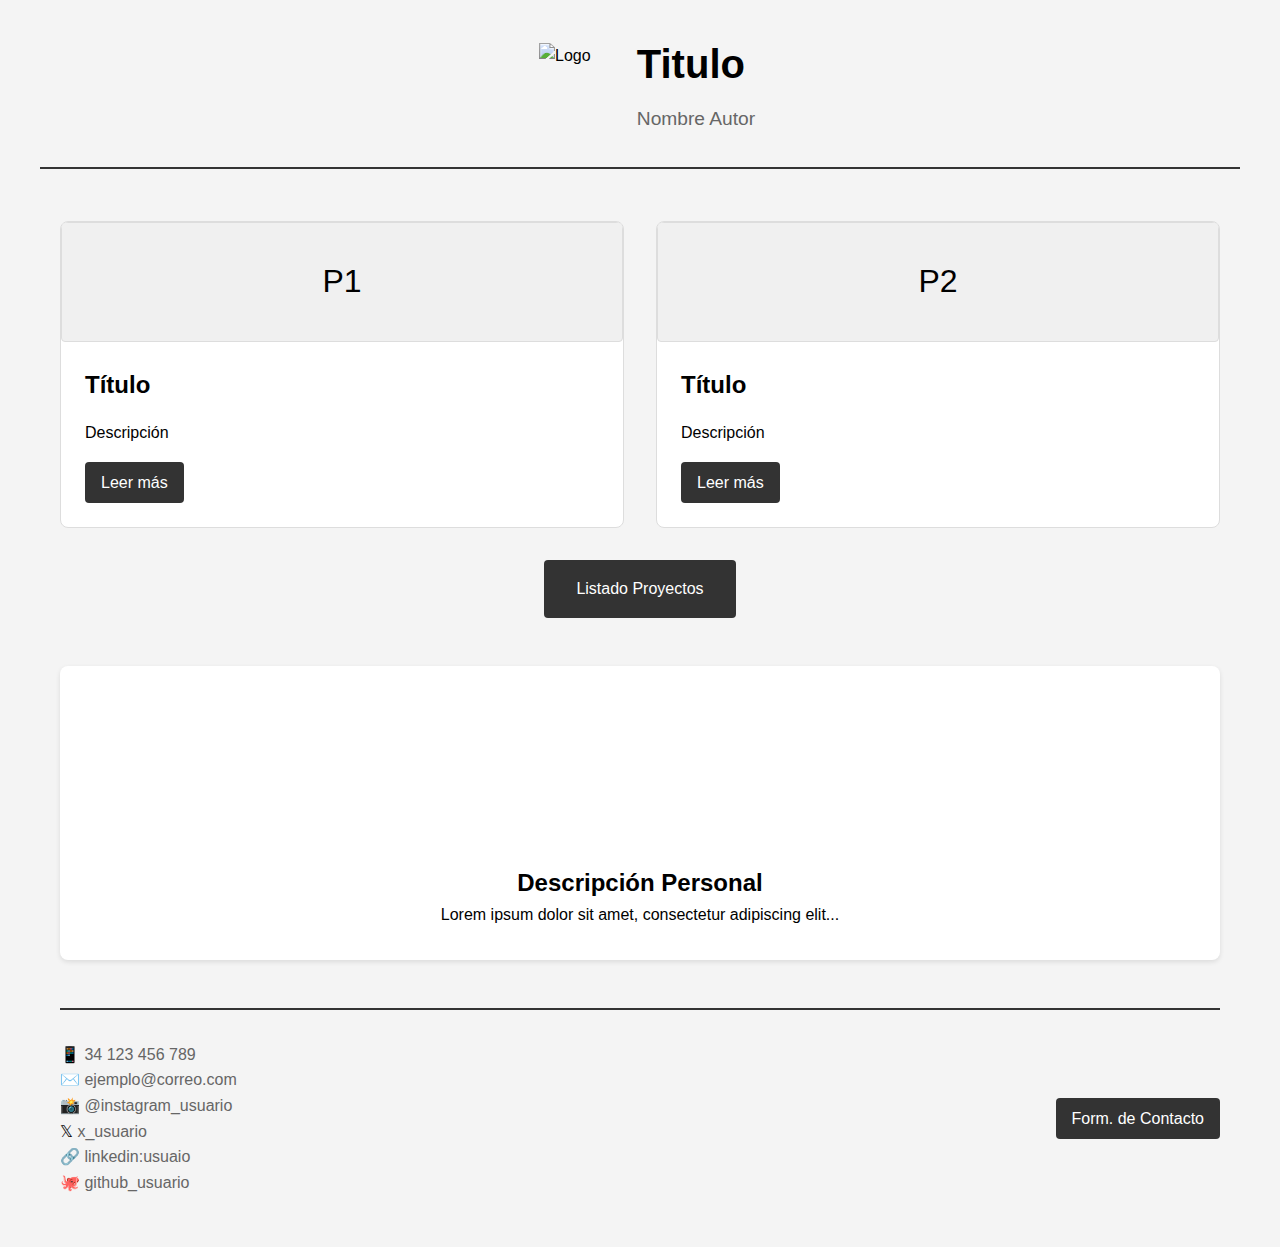
==== TA04/index.html @ 354d7522 "Estructura base" ====
<!DOCTYPE html>
<html lang="es">
<head>
    <meta charset="UTF-8">
    <meta name="viewport" content="width=device-width, initial-scale=1.0">
    <title>Portafolio</title>
    <link rel="stylesheet" href="./src/css/styles.css">
</head>
<body>
    <header class="header">
        <div class="header-content">
            <div class="logo-container">
                <img src="./assets/icons/logo.png" alt="Logo" class="logo">
            </div>
            <div class="title-container">
                <h1 class="main-title">Titulo</h1>
                <p class="author-name">Nombre Autor</p>
            </div>
        </div>
    </header>

    <main class="main-content">
        <div class="projects-container">
            <!-- Proyecto 1 -->
            <article class="project-card">
                <div class="project-image">P1</div>
                <div class="project-info">
                    <h2>Título</h2>
                    <p>Descripción</p>
                    <a href="Pagines/Projecte1.html" class="read-more">Leer más</a>
                </div>
            </article>

            <!-- Proyecto 2 -->
            <article class="project-card">
                <div class="project-image">P2</div>
                <div class="project-info">
                    <h2>Título</h2>
                    <p>Descripción</p>
                    <a href="Pagines/Projecte2.html" class="read-more">Leer más</a>
                </div>
            </article>
        </div>

        <section class="projects-list">
            <a href="Pagines/Llistat.html" class="list-button">Listado Proyectos</a>
        </section>

        <section class="personal-description">
            <div class="profile-image">
                <img src="./assets/Imatges/x.png" alt="Perfil">
            </div>
            <h2>Descripción Personal</h2>
            <p>Lorem ipsum dolor sit amet, consectetur adipiscing elit...</p>
        </section>

        <footer class="contact-footer">
            <div class="personal-info">
                <div class="contact-info">
                    <div class="info-item">
                        <span class="icon">📱</span>
                        <a href="tel:+34123456789">34 123 456 789</a>
                    </div>
                    <div class="info-item">
                        <span class="icon">✉️</span>
                        <a href="mailto:ejemplo@correo.com">ejemplo@correo.com</a>
                    </div>
                </div>
                <div class="social-info">
                    <div class="info-item">
                        <span class="icon">📸</span>
                        <a href="link instagram personal">@instagram_usuario</a>
                    </div>
                    <div class="info-item">
                        <span class="icon">𝕏</span>
                        <a href="Link usuario X">x_usuario</a>
                    </div>
                    <div class="info-item">
                        <span class="icon">🔗</span>
                        <a href="Link de linkedin">linkedin:usuaio</a>
                    </div>
                    <div class="info-item">
                        <span class="icon">🐙</span>
                        <a href="Link de github">github_usuario</a>
                    </div>
                </div>
            </div>
            <div class="contact-form">
                <a href="Pagines/formulari.html" class="contact-button">Form. de Contacto</a>
            </div>
        </footer>
    </main>

    <div id="successMessage" class="form-message form-message-success" style="display: none;">
        ¡Formulario enviado correctamente!
    </div>

    <script src="./src/js/main.js"></script>
</body>
</html>
---- TA04/src/css/styles.css ----
/* Reset y estilos generales */
* {
    margin: 0;
    padding: 0;
    box-sizing: border-box;
}

body {
    font-family: Arial, sans-serif;
    line-height: 1.6;
    background-color: #f5f5f5;
}

/* Estilos para index.html */
/* Header */
.header {
    text-align: center;
    padding: 2rem 0;
    border-bottom: 2px solid #333;
    max-width: 1200px;
    margin: 0 auto;
}

/* Nuevos estilos para el header con logo */
.header-content {
    display: flex;
    align-items: center;
    justify-content: center;
    gap: 2rem;
    max-width: 800px;
    margin: 0 auto;
}

.logo-container {
    width: 80px;
    height: 80px;
    flex-shrink: 0;
}

.logo {
    width: 100%;
    height: 100%;
    object-fit: contain;
}

.title-container {
    text-align: left;
}

.main-title {
    font-size: 2.5rem;
    margin-bottom: 0.5rem;
}

.author-name {
    font-size: 1.2rem;
    color: #666;
}

/* Contenedor principal index */
.main-content {
    max-width: 1200px;
    margin: 0 auto;
    padding: 20px;
}

/* Contenedor de proyectos */
.projects-container {
    display: grid;
    grid-template-columns: repeat(auto-fit, minmax(300px, 1fr));
    gap: 2rem;
    margin: 2rem 0;
}

.project-card {
    border: 1px solid #ddd;
    border-radius: 8px;
    overflow: hidden;
    transition: transform 0.3s ease;
    background-color: white;
}

.project-card:hover {
    transform: translateY(-5px);
    box-shadow: 0 5px 15px rgba(0,0,0,0.1);
}

.project-image {
    background-color: #f0f0f0;
    height: 200px;
    display: flex;
    align-items: center;
    justify-content: center;
    font-size: 2rem;
}

.project-info {
    padding: 1.5rem;
}

.project-info h2 {
    margin-bottom: 1rem;
}

.read-more {
    display: inline-block;
    background-color: #333;
    color: white;
    padding: 0.5rem 1rem;
    text-decoration: none;
    border-radius: 4px;
    margin-top: 1rem;
}

/* Listado de proyectos botón */
.projects-list {
    text-align: center;
    margin: 2rem 0;
}

.list-button {
    display: inline-block;
    background-color: #333;
    color: white;
    padding: 1rem 2rem;
    text-decoration: none;
    border-radius: 4px;
}

/* Descripción personal */
.personal-description {
    text-align: center;
    margin: 3rem 0;
    padding: 2rem;
    background-color: white;
    border-radius: 8px;
    box-shadow: 0 2px 5px rgba(0,0,0,0.1);
}

.profile-image {
    width: 150px;
    height: 150px;
    margin: 0 auto 1rem;
    border-radius: 50%;
    overflow: hidden;
    background-color: #f0f0f0;
}

.profile-image img {
    width: 100%;
    height: 100%;
    object-fit: cover;
}

/* Footer index */
.contact-footer {
    display: flex;
    justify-content: space-between;
    align-items: center;
    padding: 2rem 0;
    border-top: 2px solid #333;
    margin-top: 3rem;
}

/* Modificación para los enlaces del footer */
.info-item a {
    text-decoration: none;
    color: #666;
    transition: color 0.3s ease;
}

.info-item a:hover {
    color: #333;
}

.contact-button {
    display: inline-block;
    background-color: #333;
    color: white;
    padding: 0.5rem 1rem;
    text-decoration: none;
    border-radius: 4px;
}

/* Estilos para Llistat.html */
/* Header lista */
.project-list-header {
    max-width: 800px;
    margin: 0 auto;
    display: flex;
    align-items: center;
    padding: 1rem 2rem;
    border-bottom: 2px solid #333;
    background-color: white;
}

.home-icon {
    font-size: 2rem;
    text-decoration: none;
    color: #333;
    margin-right: 1rem;
}

/* Contenedor principal lista */
.project-list-main {
    max-width: 800px;
    margin: 2rem auto;
    padding: 0 20px;
}

.project-list-item {
    border: 1px solid #ddd;
    border-radius: 8px;
    padding: 1.5rem;
    margin: 1.5rem 0;
    background-color: white;
    box-shadow: 0 2px 5px rgba(0,0,0,0.05);
}

/* Nuevo estilo para los enlaces de título en la lista */
.project-title-link {
    text-decoration: none;
    color: #555;
    transition: color 0.3s ease;
}

.project-title-link:hover {
    color: #333;
}

.project-header {
    display: flex;
    justify-content: space-between;
    align-items: center;
    margin-bottom: 1.5rem;
    padding-bottom: 1rem;
    border-bottom: 1px solid #eee;
}

.project-metadata {
    display: flex;
    gap: 1rem;
    color: #666;
    font-size: 0.9rem;
    padding: 10px;
}

.project-content {
    display: grid;
    grid-template-columns: 2fr 1fr;
    gap: 2rem;
    align-items: start;
}

.project-description {
    line-height: 1.6;
}

.project-details {
    display: flex;
    flex-direction: column;
    gap: 1rem;
}

/* Sistema de estrellas */
.difficulty-rating {
    display: flex;
    gap: 0.25rem;
    justify-content: flex-end;
}

.star {
    color: #ddd;
    font-size: 1.2rem;
}

.star.filled {
    color: #ffd700;
}

/* Imagen del proyecto */
.project-image {
    width: 100%;
    height: 120px;
    border: 1px solid #ddd;
    border-radius: 4px;
    overflow: hidden;
}

.project-image img {
    width: 100%;
    height: 100%;
    object-fit: cover;
}

/* Footer lista */
.project-list-footer {
    max-width: 800px;
    margin: 2rem auto;
    padding: 2rem;
    text-align: center;
    border-top: 1px solid #ddd;
    background-color: white;
}

/*///////////////////////////////////// Estilos Projecte1.html y Projecte2.html ////////////////////////////*/
/* Header proyecto individual */
.project-header {
    display: grid;
    grid-template-columns: auto 1fr;
    align-items: center;
    padding: 2rem;
    max-width: 1200px;
    margin: 0 auto;
    border-bottom: 2px solid #333;
    background-color: white;
}

/* Contenido principal proyecto */
.project-content-main {
    max-width: 1200px;
    margin: 2rem auto;
    padding: 0 20px;
}

.header-title {
    text-align: center;
    margin-right: 2rem;
}

/* Sección hero */
.project-hero {
    margin-bottom: 3rem;
    background-color: white;
    border-radius: 8px;
    overflow: hidden;
    box-shadow: 0 2px 5px rgba(0,0,0,0.1);
}

.project-main-image {
    width: 100%;
    height: 400px;
    overflow: hidden;
}

.project-main-image img {
    width: 100%;
    height: 100%;
    object-fit: cover;
}

.project-description-main {
    padding: 2rem;
    line-height: 1.8;
}

/* Galería de imágenes */
.project-gallery {
    margin: 3rem 0;
}

.gallery-grid {
    display: grid;
    grid-template-columns: repeat(auto-fit, minmax(300px, 1fr));
    gap: 2rem;
}

.gallery-item {
    background-color: white;
    border-radius: 8px;
    overflow: hidden;
    box-shadow: 0 2px 5px rgba(0,0,0,0.1);
}

.gallery-item img {
    width: 100%;
    height: 250px;
    object-fit: cover;
}

.gallery-description {
    padding: 1.5rem;
}

/* Footer proyecto */
.project-footer {
    margin-top: 3rem;
    padding: 2rem;
    border-top: 2px solid #333;
    background-color: white;
}

.social-links {
    text-align: left;
    padding-left: 2rem;
}

/* Media queries */
@media (max-width: 768px) {
    /* Ajustes responsivos header */
    .header-content {
        flex-direction: column;
        gap: 1rem;
    }

    .title-container {
        text-align: center;
    }

    /* Ajustes responsivos index */
    .projects-container {
        grid-template-columns: 1fr;
    }

    .contact-footer {
        flex-direction: column;
        gap: 2rem;
        text-align: center;
    }

    /* Ajustes responsivos lista */
    .project-list-main {
        padding: 0 15px;
    }

    .project-header {
        flex-direction: column;
        align-items: flex-start;
        gap: 0.5rem;
    }

    .project-metadata {
        flex-direction: column;
        gap: 0.5rem;
    }

    .project-content {
        grid-template-columns: 1fr;
        gap: 1.5rem;
    }

    .difficulty-rating {
        justify-content: flex-start;
    }

    /* Ajustes responsivos para proyectos */
    .project-main-image {
        height: 250px;
    }

    .gallery-grid {
        grid-template-columns: 1fr;
    }

    .project-header {
        padding: 1rem;
    }

    .header-title {
        margin-right: 1rem;
    }

    .project-content-main {
        padding: 0 15px;
    }
}

/*///////////////Formulario/////////////////*/
/* Estilos generales */
body {
    font-family: Arial, sans-serif;
    background-color: #f4f4f4;
    margin: 0;
    padding: 0;
}

.container {
    max-width: 600px;
    margin: 40px auto;
    background-color: white;
    padding: 30px;
    border-radius: 8px;
    box-shadow: 0 2px 5px rgba(0, 0, 0, 0.1);
    position: relative;
}

.home-icon {
    position: absolute;
    top: 10px;
    left: 10px;
    font-size: 24px;
    color: #333;
    text-decoration: none;
}

/* Estilos para el formulario */
.form-group {
    margin-bottom: 20px;
}

label {
    display: block;
    font-weight: bold;
    margin-bottom: 5px;
}

input[type="text"], input[type="email"], input[type="tel"], textarea {
    width: 100%;
    padding: 10px;
    border: 1px solid #ccc;
    border-radius: 4px;
    font-size: 16px;
}

.phone-input {
    display: flex;
    align-items: center;
}

.phone-input select {
    margin-right: 10px;
    padding: 10px;
    border: 1px solid #ccc;
    border-radius: 4px;
    font-size: 16px;
}

.radio-group {
    display: flex;
    flex-direction: column;
}

.radio-group label {
    font-weight: normal;
    margin-right: 10px;
}

textarea {
    resize: vertical;
    max-height: 150px;
}

.form-actions {
    display: flex;
    justify-content: space-between;
    align-items: center;
}

.like-dislike {
    display: flex;
}

.btn-like, .btn-dislike {
    background-color: #f4f4f4;
    border: none;
    color: #333;
    padding: 10px 20px;
    text-align: center;
    text-decoration: none;
    display: inline-block;
    font-size: 16px;
    margin: 4px 2px;
    cursor: pointer;
    border-radius: 4px;
}

.btn-like:hover, .btn-dislike:hover {
    background-color: #e6e6e6;
}

.btn-submit {
    background-color: #4CAF50;
    border: none;
    color: white;
    padding: 10px 20px;
    text-align: center;
    text-decoration: none;
    display: inline-block;
    font-size: 16px;
    margin: 4px 2px;
    cursor: pointer;
    border-radius: 4px;
}

.btn-submit:disabled {
    background-color: #ccc;
    cursor: not-allowed;
}

.form-message {
    margin-bottom: 20px;
    padding: 10px;
    border-radius: 4px;
    text-align: center;
}

.form-message-success {
    background-color: #d4edda;
    color: #155724;
    border: 1px solid #c3e6cb;
}
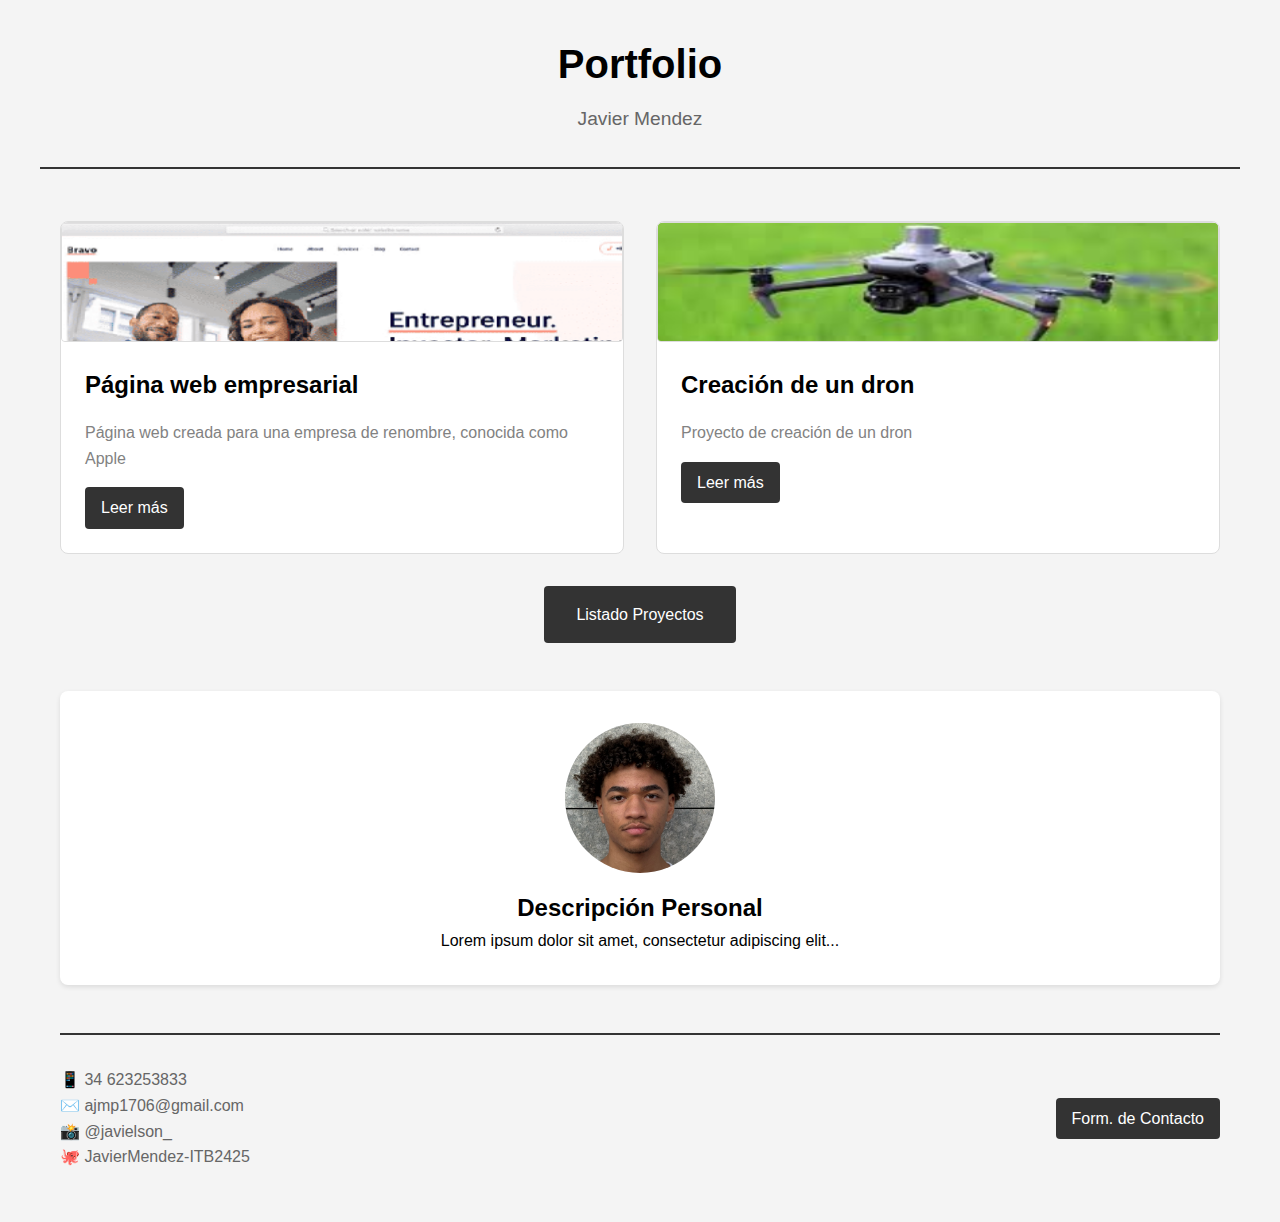
==== commit 24b64eb2: "Estructura base" ====
--- a/TA04/index.html
+++ b/TA04/index.html
@@ -9,12 +9,9 @@
 <body>
     <header class="header">
         <div class="header-content">
-            <div class="logo-container">
-                <img src="./assets/icons/logo.png" alt="Logo" class="logo">
-            </div>
             <div class="title-container">
-                <h1 class="main-title">Titulo</h1>
-                <p class="author-name">Nombre Autor</p>
+                <h1 class="main-title">Portfolio</h1>
+                <p class="author-name">Javier Mendez</p>
             </div>
         </div>
     </header>
@@ -23,20 +20,20 @@
         <div class="projects-container">
             <!-- Proyecto 1 -->
             <article class="project-card">
-                <div class="project-image">P1</div>
+                <img src="./assets/imatges/Web_empresarial.png" alt="Página web empresarial" class="project-image">
                 <div class="project-info">
-                    <h2>Título</h2>
-                    <p>Descripción</p>
+                    <h2>Página web empresarial</h2>
+                    <p style="color: #828282;">Página web creada para una empresa de renombre, conocida como Apple</p>
                     <a href="Pagines/Projecte1.html" class="read-more">Leer más</a>
                 </div>
             </article>
 
             <!-- Proyecto 2 -->
             <article class="project-card">
-                <div class="project-image">P2</div>
+                <img src="./assets/imatges/dron.png" alt="Página web empresarial" class="project-image">
                 <div class="project-info">
-                    <h2>Título</h2>
-                    <p>Descripción</p>
+                    <h2>Creación de un dron</h2>
+                    <p style="color: #828282;">Proyecto de creación de un dron</p>
                     <a href="Pagines/Projecte2.html" class="read-more">Leer más</a>
                 </div>
             </article>
@@ -48,7 +45,7 @@
 
         <section class="personal-description">
             <div class="profile-image">
-                <img src="./assets/Imatges/x.png" alt="Perfil">
+                <img src="./assets/imatges/Javi.png" alt="Perfil">
             </div>
             <h2>Descripción Personal</h2>
             <p>Lorem ipsum dolor sit amet, consectetur adipiscing elit...</p>
@@ -59,29 +56,21 @@
                 <div class="contact-info">
                     <div class="info-item">
                         <span class="icon">📱</span>
-                        <a href="tel:+34123456789">34 123 456 789</a>
+                        <a href="tel:+34 623253833">34 623253833</a>
                     </div>
                     <div class="info-item">
                         <span class="icon">✉️</span>
-                        <a href="mailto:ejemplo@correo.com">ejemplo@correo.com</a>
+                        <a href="mailto:ajmp1706@gmail.com">ajmp1706@gmail.com</a>
                     </div>
                 </div>
                 <div class="social-info">
                     <div class="info-item">
                         <span class="icon">📸</span>
-                        <a href="link instagram personal">@instagram_usuario</a>
-                    </div>
-                    <div class="info-item">
-                        <span class="icon">𝕏</span>
-                        <a href="Link usuario X">x_usuario</a>
-                    </div>
-                    <div class="info-item">
-                        <span class="icon">🔗</span>
-                        <a href="Link de linkedin">linkedin:usuaio</a>
+                        <a href="https://www.instagram.com/javielson_/">@javielson_</a>
                     </div>
                     <div class="info-item">
                         <span class="icon">🐙</span>
-                        <a href="Link de github">github_usuario</a>
+                        <a href="https://github.com/JavierMendez-ITB2425">JavierMendez-ITB2425</a>
                     </div>
                 </div>
             </div>
--- a/TA04/src/css/styles.css
+++ b/TA04/src/css/styles.css
@@ -31,20 +31,8 @@
     margin: 0 auto;
 }
 
-.logo-container {
-    width: 80px;
-    height: 80px;
-    flex-shrink: 0;
-}
-
-.logo {
-    width: 100%;
-    height: 100%;
-    object-fit: contain;
-}
-
 .title-container {
-    text-align: left;
+    text-align: center;
 }
 
 .main-title {
